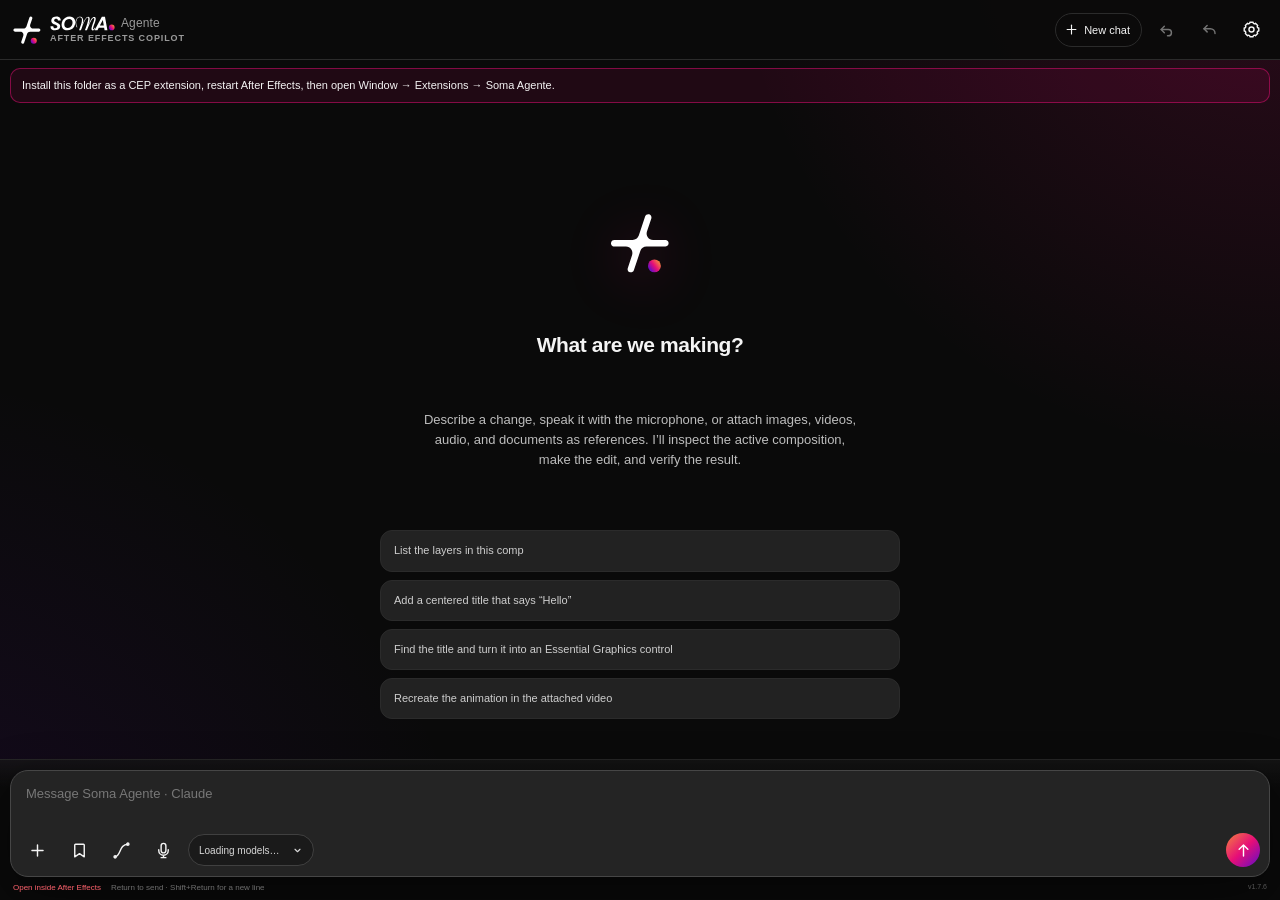
==== adobe/index.html @ 3193a95b "Release v1.7.6" ====
<!doctype html>
<html lang="en">
  <head>
    <meta charset="utf-8" />
    <meta name="viewport" content="width=device-width, initial-scale=1" />
    <title>Soma Agente</title>
    <link rel="stylesheet" href="styles.css" />
  </head>
  <body>
    <main id="appShell" class="app-shell">
      <header class="topbar">
        <div class="brand">
          <img class="brand-mark" src="img/soma-mark.svg" alt="" aria-hidden="true" />
          <div class="brand-copy">
            <h1><img class="brand-wordmark" src="img/soma-wordmark.svg" alt="Soma" /><span class="brand-suffix">Agente</span></h1>
            <div class="eyebrow">After Effects copilot</div>
          </div>
        </div>
        <div class="topbar-actions">
          <button id="newChatButton" class="icon-button new-chat-button" type="button" title="New chat (pinned references are sent again)" aria-label="New chat">
            <svg viewBox="0 0 24 24" aria-hidden="true"><path d="M12 5v14" /><path d="M5 12h14" /></svg><span>New chat</span>
          </button>
          <button id="undoStepButton" class="icon-button" type="button" tabindex="-1" title="Undo Soma's last step (mouse click only)" aria-label="Undo last step" disabled>
            <svg viewBox="0 0 24 24" aria-hidden="true"><path d="M8 8 4 12l4 4" /><path d="M4 12h9a4 4 0 0 1 0 8h-1" /></svg>
          </button>
          <button id="undoButton" class="icon-button" type="button" tabindex="-1" title="Revert the last Soma Agente run (mouse click only)" aria-label="Revert last run" disabled>
            <svg viewBox="0 0 24 24" aria-hidden="true"><path d="M9 7 5 11l4 4" /><path d="M5 11h8a6 6 0 0 1 6 6" /></svg>
          </button>
          <button id="settingsButton" class="icon-button" type="button" title="Settings: connection, instructions, and appearance" aria-label="Settings">
            <svg viewBox="0 0 24 24" aria-hidden="true"><path d="M12 15.2a3.2 3.2 0 1 0 0-6.4 3.2 3.2 0 0 0 0 6.4Z" /><path d="M19.4 15a1.7 1.7 0 0 0 .3 1.9l.1.1-2.8 2.8-.1-.1a1.7 1.7 0 0 0-1.9-.3 1.7 1.7 0 0 0-1 1.6v.2h-4V21a1.7 1.7 0 0 0-1-1.6 1.7 1.7 0 0 0-1.9.3l-.1.1L4.2 17l.1-.1a1.7 1.7 0 0 0 .3-1.9A1.7 1.7 0 0 0 3 14H2.8v-4H3a1.7 1.7 0 0 0 1.6-1 1.7 1.7 0 0 0-.3-1.9L4.2 7 7 4.2l.1.1a1.7 1.7 0 0 0 1.9.3A1.7 1.7 0 0 0 10 3v-.2h4V3a1.7 1.7 0 0 0 1 1.6 1.7 1.7 0 0 0 1.9-.3l.1-.1L19.8 7l-.1.1a1.7 1.7 0 0 0-.3 1.9 1.7 1.7 0 0 0 1.6 1h.2v4H21a1.7 1.7 0 0 0-1.6 1Z" /></svg>
          </button>
        </div>
      </header>

      <section id="systemBanner" class="system-banner" hidden></section>
      <section id="approvalBar" class="approval-bar" hidden aria-live="polite"></section>
      <section id="updateBar" class="approval-bar" hidden aria-live="polite"></section>

      <section id="progressPanel" class="progress-panel" hidden aria-live="polite">
        <div class="progress-copy">
          <strong id="progressTitle">Analyzing the request</strong>
          <span id="progressDetail">Inspecting the active composition before making changes.</span>
        </div>
        <div class="progress-track" aria-hidden="true"><span id="progressBar" class="progress-bar"></span></div>
      </section>

      <div class="workbench">
        <aside class="tool-dock legacy-tools-only" aria-label="Saved tools">
          <button id="createToolButton" class="dock-button dock-add" type="button" title="Create a tool" aria-label="Create a tool">+</button>
          <div id="toolDockList" class="tool-dock-list"></div>
          <span class="dock-caption">TOOLS</span>
        </aside>
        <div class="chat-column">
      <section id="conversation" class="conversation" aria-live="polite">
        <article class="message assistant-message welcome-message">
          <img class="welcome-orb" src="img/soma-mark.svg" alt="" aria-hidden="true" />
          <h2>What are we making?</h2>
          <p>Describe a change, speak it with the microphone, or attach images, videos, audio, and documents as references. I’ll inspect the active composition, make the edit, and verify the result.</p>
          <div class="suggestions">
            <button class="suggestion" type="button">List the layers in this comp</button>
            <button class="suggestion" type="button">Add a centered title that says “Hello”</button>
            <button class="suggestion" type="button">Find the title and turn it into an Essential Graphics control</button>
            <button class="suggestion" type="button">Recreate the animation in the attached video</button>
          </div>
        </article>
      </section>

      <footer class="composer-wrap">
        <div class="chat-mode legacy-tools-only" role="group" aria-label="Chat mode">
          <button id="editModeButton" type="button" aria-pressed="true" title="Ask the agent to edit the active composition">Edit composition</button>
          <button id="toolModeButton" type="button" aria-pressed="false" title="Plan, preview, and build a reusable tool">Create tools</button>
        </div>
        <div id="toolPhaseBar" class="chat-mode tool-phase legacy-tools-only" hidden role="group" aria-label="Tool creation phase">
          <button id="planToolButton" type="button" aria-pressed="true" title="Discuss and preview only. Project changes and saving are blocked.">Plan</button>
          <button id="buildToolButton" type="button" aria-pressed="false" title="Build and save the tool from your plan">Build</button>
          <button id="showDraftButton" type="button" title="View the latest tool layout draft" disabled>Preview</button>
        </div>
        <section id="modelPopover" class="popover model-popover" hidden aria-label="Choose a model">
          <div class="popover-heading">AI</div>
          <div class="provider-switch" role="group" aria-label="Choose the AI">
            <button type="button" data-provider-choice="claude" aria-pressed="true" title="Use Claude (Claude Code on this computer)">Claude</button>
            <button type="button" data-provider-choice="chatgpt" aria-pressed="false" title="Use ChatGPT (Codex on this computer)">ChatGPT</button>
            <button type="button" data-provider-choice="antigravity" aria-pressed="false" title="Use Antigravity (agy CLI on this computer)">Antigravity</button>
          </div>
          <div class="popover-heading">Model</div>
          <div id="modelList" class="model-list"></div>
          <div id="effortSection" class="effort-section" hidden>
            <div class="popover-heading">Reasoning</div>
            <div id="effortList" class="effort-list"></div>
          </div>
        </section>
        <section id="referencesPopover" class="popover references-popover" hidden aria-label="References">
          <div class="references-header">
            <div class="popover-heading">References</div>
            <button id="addReferenceButton" class="settings-link" type="button" title="Save images, videos, audio, or documents as references">+ Add</button>
          </div>
          <p class="references-hint">Click a reference to attach it. Pinned references are sent automatically at the start of every new chat.</p>
          <div id="referenceList" class="reference-list"></div>
          <input id="referenceInput" type="file" accept="image/*,video/*,audio/*,.pdf,.txt,.md,.json,.csv,.srt,.vtt,.xml,.html,.jsx,.js" multiple hidden />
        </section>
        <section id="easePopover" class="popover ease-popover" hidden aria-label="Ease curves">
          <div class="ease-editor">
            <svg id="easeGraph" class="ease-graph" viewBox="-10 -40 120 180" aria-hidden="true"></svg>
            <div class="ease-fields">
              <div class="popover-heading">Ease</div>
              <strong id="easeName" class="ease-name">Easy Ease</strong>
              <label class="ease-input-label">cubic-bezier
                <input id="easeBezier" class="ease-input" spellcheck="false" aria-label="cubic-bezier values" />
              </label>
              <button id="easeApply" type="button" class="tool-primary" title="Apply now to the keyframes selected in the timeline (no AI request; undo with Ctrl+Z in After Effects)">Apply to selected keys</button>
              <button id="easeAsk" type="button" class="tool-secondary" title="Write a request for the agent in the message box">Ask the agent</button>
            </div>
          </div>
          <div id="easePresets" class="ease-presets"></div>
        </section>
        <div id="attachmentTray" class="attachment-tray" hidden></div>
        <div class="composer">
          <textarea id="promptInput" rows="2" placeholder="Message Soma Agente" aria-label="Message"></textarea>
          <div class="composer-actions">
            <div class="left-actions">
              <button id="attachButton" class="icon-button" type="button" title="Attach images, videos, audio, or documents" aria-label="Attach files">
                <svg viewBox="0 0 24 24" aria-hidden="true"><path d="M12 5v14M5 12h14" /></svg>
              </button>
              <input id="imageInput" type="file" accept="image/*,video/*,audio/*,.pdf,.txt,.md,.json,.csv,.srt,.vtt,.xml,.html,.jsx,.js" multiple hidden />
              <button id="referencesButton" class="icon-button" type="button" title="Saved references" aria-label="Saved references" aria-haspopup="true" aria-expanded="false">
                <svg viewBox="0 0 24 24" aria-hidden="true"><path d="M7 4h10a1 1 0 0 1 1 1v15l-6-4-6 4V5a1 1 0 0 1 1-1Z" /></svg>
              </button>
              <button id="easeButton" class="icon-button" type="button" title="Ease curves for keyframes" aria-label="Ease curves" aria-haspopup="true" aria-expanded="false">
                <svg viewBox="0 0 24 24" aria-hidden="true"><path d="M4 20C11 20 9 4 20 4" /><circle cx="4" cy="20" r="1.4" /><circle cx="20" cy="4" r="1.4" /></svg>
              </button>
              <button id="micButton" class="icon-button" type="button" title="Record a voice instruction (transcribed into the message box)" aria-label="Record a voice instruction">
                <svg viewBox="0 0 24 24" aria-hidden="true"><path d="M12 15a3 3 0 0 0 3-3V6a3 3 0 0 0-6 0v6a3 3 0 0 0 3 3Z" /><path d="M18 11v1a6 6 0 0 1-12 0v-1M12 18v3M9 21h6" /></svg>
              </button>
              <span id="recordingTimer" class="recording-timer" hidden>0:00</span>
              <button id="modelButton" class="model-button" type="button" title="Choose the model and reasoning effort" aria-haspopup="true" aria-expanded="false">
                <span id="modelLabel" class="model-label">Loading models…</span>
                <span id="effortLabel" class="effort-label"></span>
                <svg viewBox="0 0 24 24" aria-hidden="true"><path d="m8 10 4 4 4-4" /></svg>
              </button>
            </div>
            <button id="sendButton" class="send-button" type="button" title="Send" aria-label="Send">
              <svg viewBox="0 0 24 24" aria-hidden="true"><path d="M12 19V5M6.5 10.5 12 5l5.5 5.5" /></svg>
            </button>
          </div>
        </div>
        <div class="composer-meta">
          <span id="connectionLabel">Local bridge</span>
          <span>Return to send · Shift+Return for a new line</span>
          <span id="versionLabel" class="version-label">v1.7.6</span>
        </div>
      </footer>
        </div>
      </div>
    </main>

    <section id="toolDrawer" class="tool-drawer legacy-tools-only" hidden role="dialog" aria-modal="true" aria-labelledby="toolDrawerTitle">
      <header class="tool-drawer-header"><h2 id="toolDrawerTitle">Tool settings</h2><button id="closeToolDrawer" type="button" class="icon-button" aria-label="Close tool settings">×</button></header>
      <p id="toolDescription" class="tool-description"></p>
      <form id="toolForm">
        <h3 id="toolOptionsHeading">Default options</h3>
        <div id="toolOptionFields" class="tool-option-fields"></div>
        <button id="runSavedTool" type="submit" class="tool-primary" title="Run locally using the values shown above">Run tool</button>
      </form>
      <p id="toolRunStatus" class="tool-description" role="status"></p>
      <section class="tool-customize">
        <h3>Appearance</h3>
        <label>Name<input id="toolName" maxlength="60" /></label>
        <label>Icon<span id="toolIconGrid" class="icon-choice-grid" role="group" aria-label="Tool icon"></span><select id="toolIcon" hidden aria-label="Selected tool icon"></select></label>
        <label>Color<span class="tool-color-row"><button class="tool-color-swatch" data-tool-color="#10a37f" style="--swatch:#10a37f" type="button" aria-label="Green"></button><button class="tool-color-swatch" data-tool-color="#8c52ff" style="--swatch:#8c52ff" type="button" aria-label="Violet"></button><button class="tool-color-swatch" data-tool-color="#2f8cff" style="--swatch:#2f8cff" type="button" aria-label="Blue"></button><button class="tool-color-swatch" data-tool-color="#f06aa8" style="--swatch:#f06aa8" type="button" aria-label="Pink"></button><button class="tool-color-swatch" data-tool-color="#ef4444" style="--swatch:#ef4444" type="button" aria-label="Red"></button><input id="toolColor" class="color-picker" type="color" value="#2f8cff" title="Choose a custom tool color" aria-label="Choose a custom tool color" /></span></label>
        <button id="saveToolAppearance" type="button" class="tool-secondary">Save appearance &amp; defaults</button>
        <h3>Tool actions</h3>
        <button id="openNativeTool" type="button" class="tool-secondary" title="Open this tool in its own After Effects window">Open in After Effects</button>
        <button id="exportTool" type="button" class="tool-secondary" title="Export a standalone dockable JSX panel and editable JSON definition">Export tool</button>
        <button id="editToolInChat" type="button" class="tool-secondary">Edit this tool in chat</button>
        <button id="removeTool" type="button" class="tool-secondary danger">Remove from dock</button>
      </section>
      <details class="tool-source"><summary>View script</summary><pre id="toolSource"></pre></details>
    </section>

    <section id="settingsPopover" class="popover settings-popover" hidden role="dialog" aria-label="Settings">
      <header class="tool-drawer-header"><h2>Settings</h2><button id="closeSettings" class="icon-button" type="button" aria-label="Close settings" title="Close settings">×</button></header>
      <nav class="settings-tabs" aria-label="Settings sections">
        <button type="button" data-settings-tab="agent" aria-pressed="true" title="Connection and persistent instructions">Agent</button>
        <button type="button" data-settings-tab="media" aria-pressed="false" title="Voice transcription and video analysis">Voice &amp; video</button>
        <button type="button" data-settings-tab="extensions" aria-pressed="false" title="Skills and MCP connectors shared by every Soma program">Skills</button>
        <button class="legacy-tools-only" type="button" data-settings-tab="tools" aria-pressed="false" title="Stored tools, previews, and exports">Tools</button>
        <button type="button" data-settings-tab="appearance" aria-pressed="false" title="Accent color and dock layout">Appearance</button>
      </nav>
      <div data-settings-page="agent">
        <h3>AI</h3><p>Choose which AI runs Soma Agente. All use your own account on this computer: Claude through Claude Code, ChatGPT through Codex, Antigravity through its CLI (agy). Switching keeps the conversation; use New chat to start over.</p>
        <div class="provider-switch large" role="group" aria-label="Choose the AI">
          <button type="button" data-provider-choice="claude" aria-pressed="true">Claude</button>
          <button type="button" data-provider-choice="chatgpt" aria-pressed="false">ChatGPT</button>
          <button type="button" data-provider-choice="antigravity" aria-pressed="false">Antigravity</button>
        </div>
        <div class="provider-grid">
          <article class="provider-card" data-provider="claude">
            <div class="provider-heading"><span id="providerMark" class="provider-mark claude-mark">C</span><span><strong id="providerName">Claude</strong><small id="openaiDiagnosticSummary">Checking…</small></span></div>
            <button id="accountButton" class="account-button" type="button" title="Connect your Claude account or check connection status"><span id="accountDot" class="status-dot"></span><span id="accountLabel">Checking…</span></button>
          </article>
          <article class="provider-card" data-provider="claude-legacy" hidden>
            <div class="provider-heading"><span class="provider-mark claude-mark">C</span><span><strong>Claude</strong><small id="claudeDiagnosticSummary">Checking…</small></span></div>
            <button id="claudeConnectButton" class="account-button" type="button" title="Connect or diagnose Claude"><span id="claudeDot" class="status-dot"></span><span id="claudeConnectLabel">Checking…</span></button>
          </article>
        </div>
        <section class="diagnostic-panel" aria-live="polite">
          <div><strong>Connection diagnosis</strong><span id="diagnosticTimestamp"></span></div>
          <p id="diagnosticMessage">Checking the agents available on this computer…</p>
          <div class="diagnostic-actions"><button id="runDiagnostics" type="button" class="tool-secondary">Check again</button><button id="copyDiagnostics" type="button" class="tool-secondary">Copy report</button></div>
        </section>
        <h3>Updates</h3>
        <p id="updateStatus">Soma Agente checks GitHub for new versions when it opens.</p>
        <div class="diagnostic-actions"><button id="checkUpdates" type="button" class="tool-secondary">Check for updates</button><button id="installUpdate" type="button" class="tool-secondary" hidden>Update now</button></div>
        <h3>Suggestions and bugs</h3>
        <p>Opens a GitHub issue with your Soma version already filled in.</p>
        <div class="diagnostic-actions"><button id="sendFeedback" type="button" class="tool-secondary">Suggest or report a bug</button></div>
        <h3>Persistent instructions</h3><p>Your preferences are included with every request. Planning mode remains read-only.</p>
        <textarea id="persistentInstructions" rows="7" maxlength="12000" placeholder="Naming conventions, preferred frame rate, organization, workflow…" aria-label="Persistent instructions"></textarea>
        <button id="saveInstructions" type="button" class="tool-primary" title="Save instructions for future requests">Save instructions</button>
        <p id="instructionsStatus" role="status"></p>
      </div>
      <div data-settings-page="media" hidden>
        <h3>Voice transcription</h3>
        <p>The microphone button records your voice and writes the transcript into the message box so you can check it before sending. Attached audio files are transcribed the same way.</p>
        <label class="setting-field">Engine
          <select id="sttEngine" title="Where speech is converted to text">
            <option value="local">On this computer: whisper.cpp (free, offline)</option>
            <option value="openai">OpenAI API (your API key)</option>
            <option value="groq">Groq API (your API key)</option>
          </select>
        </label>
        <label class="setting-field">Language
          <select id="sttLanguage" title="Spoken language">
            <option value="auto">Detect automatically</option>
            <option value="pt">Português</option>
            <option value="en">English</option>
            <option value="es">Español</option>
            <option value="fr">Français</option>
            <option value="de">Deutsch</option>
            <option value="it">Italiano</option>
          </select>
        </label>
        <div id="sttLocalSection">
          <label class="setting-field">Model<select id="sttModel" title="Larger models are more accurate but slower"></select></label>
          <div class="media-status-row"><span><strong>whisper.cpp</strong><small id="whisperStatus">Checking…</small></span><button id="installWhisper" type="button" class="tool-secondary">Install</button></div>
          <div class="media-status-row"><span><strong>Model</strong><small id="modelStatus">Checking…</small></span><button id="downloadModel" type="button" class="tool-secondary">Download</button></div>
        </div>
        <div id="sttApiSection" hidden>
          <label class="setting-field">API key<input id="sttApiKey" type="password" autocomplete="off" spellcheck="false" placeholder="Paste the key from your provider account" /></label>
          <p>The key is saved only in this panel on this computer. Recordings are sent to the provider you chose.</p>
        </div>
        <label class="setting-field checkbox-field"><input id="voiceAutoSend" type="checkbox" /> Send automatically after transcribing</label>
        <h3>Video analysis</h3>
        <p>The AI cannot watch video directly, so attached videos are sent as timestamped frames plus a transcript of their audio. This needs FFmpeg.</p>
        <div class="media-status-row"><span><strong>FFmpeg</strong><small id="ffmpegStatus">Checking…</small></span><button id="installFfmpeg" type="button" class="tool-secondary">Install</button></div>
        <label class="setting-field">Frames per video
          <select id="videoFrames" title="More frames show motion in more detail but use more of your AI usage">
            <option value="6">6 (light)</option>
            <option value="12">12 (balanced)</option>
            <option value="20">20 (detailed)</option>
            <option value="32">32 (maximum)</option>
          </select>
        </label>
        <label class="setting-field checkbox-field"><input id="videoTranscribe" type="checkbox" /> Transcribe the audio of attached videos</label>
        <section id="mediaProgress" class="diagnostic-panel" hidden aria-live="polite">
          <div><strong id="mediaProgressLabel">Downloading…</strong><span id="mediaProgressPercent"></span></div>
          <div class="progress-track"><span id="mediaProgressBar" class="progress-bar determinate"></span></div>
        </section>
        <div class="diagnostic-actions"><button id="checkMedia" type="button" class="tool-secondary">Check again</button><button id="openMediaFolder" type="button" class="tool-secondary">Open folder</button></div>
      </div>
      <div data-settings-page="extensions" hidden>
        <h3>Skills</h3>
        <p>Reusable instructions (SKILL.md) the agent follows when a request matches, in every Soma program. Ask the agent to create one, or add your own.</p>
        <div id="skillList" class="ext-list"></div>
        <div class="diagnostic-actions"><button id="importSkill" type="button" class="tool-secondary" title="Pick a SKILL.md file (its folder is copied)">Import SKILL.md…</button></div>
        <input id="skillFile" type="file" accept=".md" hidden />
        <label class="setting-field">Install from a URL (SKILL.md or GitHub folder)<input id="skillUrl" spellcheck="false" placeholder="https://github.com/owner/repo/tree/main/skills/name" /></label>
        <button id="installSkill" type="button" class="tool-secondary">Install skill</button>
        <h3>Connectors (MCP)</h3>
        <p>Other MCP servers the AI can use next to this program: Notion, Google Drive, databases, local tools… A connector runs a program on this computer, so connectors added by the agent wait for your approval.</p>
        <div id="connectorList" class="ext-list"></div>
        <label class="setting-field">Add a connector (JSON)<textarea id="connectorJson" rows="5" spellcheck="false" placeholder="{ &quot;name&quot;: &quot;notion&quot;, &quot;command&quot;: &quot;npx&quot;, &quot;args&quot;: [&quot;-y&quot;, &quot;@notionhq/notion-mcp-server&quot;], &quot;env&quot;: { &quot;NOTION_TOKEN&quot;: &quot;…&quot; } }&#10;or { &quot;name&quot;: &quot;my-api&quot;, &quot;url&quot;: &quot;https://…/mcp&quot;, &quot;headers&quot;: { &quot;Authorization&quot;: &quot;Bearer …&quot; } }"></textarea></label>
        <button id="addConnector" type="button" class="tool-secondary">Add connector</button>
        <p id="extStatus" role="status"></p>
      </div>
      <div class="legacy-tools-only" data-settings-page="tools" hidden>
        <h3>Tool library</h3><p id="toolStoragePath"></p>
        <div class="tool-customize-row"><button id="openToolsFolder" type="button" class="tool-secondary" title="Show the stored tool definitions in Finder">Open folder</button><button id="openExportsFolder" type="button" class="tool-secondary" title="Show exported JSX panels and JSON definitions">Open exports</button></div>
        <p>Exported JSX files work independently of Soma Agente. Install them in After Effects’ Scripts/ScriptUI Panels folder to dock them after restarting AE.</p>
        <div id="settingsToolList"></div>
      </div>
      <div data-settings-page="appearance" hidden>
      <h3>Accent color</h3>
      <div class="color-row">
        <button class="color-swatch" data-color="#e70e77" style="--swatch:#e70e77" type="button" aria-label="Soma pink"></button>
        <button class="color-swatch" data-color="#f4833d" style="--swatch:#f4833d" type="button" aria-label="Soma orange"></button>
        <button class="color-swatch" data-color="#8a2be2" style="--swatch:#8a2be2" type="button" aria-label="Soma purple"></button>
        <button class="color-swatch" data-color="#2f8cff" style="--swatch:#2f8cff" type="button" aria-label="Blue"></button>
        <button class="color-swatch" data-color="#52d98b" style="--swatch:#52d98b" type="button" aria-label="Green"></button>
      </div>
      <label class="setting-field color-picker-field">Choose a custom color<input id="accentInput" class="color-picker" type="color" value="#e70e77" aria-label="Choose a custom accent color" title="Open the color picker" /></label>
      <button id="resetAccentButton" class="settings-link" type="button">Use Soma pink</button>
      <h3>Language</h3>
      <label class="setting-field">Panel language<select id="uiLanguage"><option value="auto">Automatic</option><option value="pt" data-no-translate>Português (Brasil)</option><option value="en" data-no-translate>English</option></select></label>
      <p>Used by every Soma program. The panel reloads to apply it.</p>
      <div class="legacy-tools-only"><h3>Tool dock</h3>
      <label class="setting-field">Dock position<select id="dockPosition" title="Place the dock on the left or right"><option value="left">Left</option><option value="right">Right</option></select></label>
      <label class="setting-field">Icon size<select id="dockSize" title="Choose compact or comfortable dock icons"><option value="compact">Compact</option><option value="comfortable">Comfortable</option></select></label>
      <label class="setting-field checkbox-field"><input id="dockLabels" type="checkbox" /> Show tool names</label>
      <p>Drag icons to reorder. Right-click an icon to open its full-screen customization view. Alt + arrow keys also changes its order.</p></div>
      </div>
    </section>

    <script src="js/i18n.js"></script>
    <script src="js/platform.js"></script>
    <script src="js/media.js"></script>
    <script src="js/references.js"></script>
    <script src="js/eases.js"></script>
    <script src="js/extensions.js"></script>
    <script src="js/hosts.js"></script>
    <script src="js/hosts/aftereffects.js"></script>
    <script src="js/hosts/photoshop.js"></script>
    <script src="js/hosts/illustrator.js"></script>
    <script src="js/hosts/premierepro.js"></script>
    <script src="js/app.js"></script>
  </body>
</html>
---- adobe/styles.css ----
:root {
  color-scheme: dark;
  --bg: #0a0a0a;
  --panel: #151515;
  --panel-2: #1c1c1c;
  --panel-hover: #262626;
  --line: #2b2b2b;
  --text: #f4f4f4;
  --muted: #9a9a9a;
  --accent: #e70e77;
  --accent-strong: #c70c66;
  --accent-rgb: 231, 14, 119;
  --soma-orange: #f4833d;
  --soma-pink: #e70e77;
  --soma-purple: #6c0dc1;
  --soma-gradient: linear-gradient(135deg, #f4833d 0%, #e70e77 50%, #6c0dc1 95%);
  --green: #52d98b;
  --red: #ff626d;
  --shadow: 0 18px 52px rgba(0, 0, 0, 0.46);
  font-family: Inter, ui-sans-serif, -apple-system, BlinkMacSystemFont, "Segoe UI", sans-serif;
}

* { box-sizing: border-box; }

html,
body {
  position: fixed;
  inset: 0;
  width: 100%;
  height: 100%;
  margin: 0;
  overflow: hidden;
  background: var(--bg);
  color: var(--text);
}

button,
textarea,
input { font: inherit; }

button { color: inherit; }

[hidden] { display: none !important; }
.legacy-tools-only { display: none !important; }

.app-shell {
  position: absolute;
  inset: 0;
  display: flex;
  min-width: 0;
  min-height: 0;
  flex-direction: column;
  overflow: hidden;
  background:
    radial-gradient(circle at 90% -15%, rgba(var(--accent-rgb), 0.11), transparent 29%),
    var(--bg);
}

.workbench { display: flex; flex: 1 1 auto; min-height: 0; min-width: 0; }
.chat-column { display: flex; flex-direction: column; flex: 1 1 auto; min-height: 0; min-width: 0; }
.tool-dock { width: 48px; flex: 0 0 48px; display: flex; flex-direction: column; align-items: center; gap: 10px; padding: 12px 5px; border-right: 1px solid var(--line); background: #1b1b1b; }
.tool-dock-list { display: flex; flex-direction: column; gap: 9px; overflow-y: auto; min-height: 0; width: 100%; align-items: center; }
.dock-button { --tool-color: var(--accent); width: 34px; min-height: 34px; flex: 0 0 34px; border: 1px solid var(--tool-color); border-radius: 10px; background: #242424; color: var(--tool-color); font-size: 17px; cursor: pointer; }
.dock-button:hover { background: #383838; transform: translateY(-1px); }
.dock-button.dragging { opacity: .3; }
.dock-button.drop-target { box-shadow: 0 -3px 0 var(--accent); }
.dock-tool-name { display: none; overflow: hidden; color: #ddd; font-size: 8px; line-height: 1.15; text-overflow: ellipsis; white-space: nowrap; }
.dock-add { border-style: dashed; color: var(--muted); border-color: #555; }
.dock-caption { color: #777; font-size: 7px; letter-spacing: .1em; margin-top: auto; }
.dock-right .tool-dock { order: 2; border-right: 0; border-left: 1px solid var(--line); }
.dock-comfortable .tool-dock { width: 58px; flex-basis: 58px; }
.dock-comfortable .dock-button { width: 42px; min-height: 42px; flex-basis: 42px; }
.dock-with-labels .tool-dock { width: 84px; flex-basis: 84px; }
.dock-with-labels .dock-button { display: grid; width: 72px; min-height: 50px; padding: 4px; place-items: center; }
.dock-with-labels .dock-tool-name { display: block; max-width: 62px; }
.chat-mode { display: flex; gap: 4px; margin: 0 0 7px; }
.chat-mode button { border: 1px solid transparent; padding: 5px 8px; border-radius: 8px; background: transparent; color: var(--muted); font-size: 10px; cursor: pointer; }
.chat-mode button[aria-pressed="true"] { background: rgba(var(--accent-rgb), .12); color: var(--text); border-color: rgba(var(--accent-rgb), .35); }
.chat-mode button:disabled, .dock-button:disabled { opacity: .5; cursor: default; }
.tool-phase { margin-top: -3px; }
.tool-phase button:last-child { margin-left: auto; }
.tool-drawer { position: fixed; z-index: 20; inset: 0; width: auto; padding: 16px; overflow-y: auto; border: 0; border-radius: 0; background: #202020; box-shadow: none; }
.tool-drawer-header { display: flex; align-items: center; justify-content: space-between; gap: 8px; }
.tool-drawer h2 { font-size: 17px; margin: 0; overflow-wrap: anywhere; }
.tool-description { color: #bbb; font-size: 12px; line-height: 1.5; }
.tool-option-fields, .tool-customize { display: grid; gap: 12px; }
.tool-option-fields h3 { margin: 7px 0 -5px; padding-bottom: 5px; border-bottom: 1px solid #444; color: #aaa; font-size: 11px; }
.tool-drawer label { display: flex; flex-direction: column; gap: 6px; font-size: 12px; color: #ccc; margin: 10px 0; }
.tool-drawer input, .tool-drawer select { min-width: 0; width: 100%; border: 1px solid #555; border-radius: 7px; background: #171717; color: var(--text); padding: 8px; font: inherit; }
.tool-drawer input[type="checkbox"] { align-self: start; width: 20px; height: 20px; accent-color: var(--accent); }
.tool-drawer input[type="color"] { height: 35px; padding: 3px; }
.tool-drawer > form, .tool-drawer > section, .tool-drawer > details, .tool-drawer > button, .tool-drawer > p { max-width: 620px; margin-left: auto; margin-right: auto; }
.tool-drawer > .tool-drawer-header { max-width: 620px; margin: 0 auto 12px; }
.tool-drawer h3 { margin: 20px 0 8px; color: #ddd; font-size: 12px; }
.tool-color-row, .icon-choice-grid { display: flex; flex-wrap: wrap; gap: 8px; }
.tool-color-swatch, .color-picker { width: 34px; height: 34px; padding: 3px; border: 1px solid #666; border-radius: 9px; background: var(--swatch, #333); cursor: pointer; }
.tool-color-swatch.selected { box-shadow: 0 0 0 2px #fff inset, 0 0 0 2px var(--swatch); }
.icon-choice { min-width: 36px; height: 36px; border: 1px solid #555; border-radius: 8px; background: #292929; color: #ddd; cursor: pointer; }
.icon-choice.selected { border-color: var(--accent); color: var(--accent); background: rgba(var(--accent-rgb), .12); }
.color-picker-field { flex-direction: row !important; align-items: center; justify-content: space-between; }
.tool-customize-row { display: flex; gap: 8px; }
.tool-customize-row > * { flex: 1; min-width: 0; }
.tool-primary, .tool-secondary { width: 100%; border: 1px solid #555; border-radius: 8px; padding: 9px; font-size: 11px; cursor: pointer; margin: 5px 0; }
.tool-primary { background: var(--accent-strong); border-color: var(--accent); color: white; }
.tool-secondary { background: #303030; }
.tool-secondary.danger { color: #ff9aa1; }
.tool-drawer button:disabled { opacity: .45; cursor: default; }
.tool-drawer details { margin-top: 18px; }
.tool-drawer summary { font-size: 12px; color: #bbb; cursor: pointer; }
.tool-source pre { white-space: pre-wrap; overflow-wrap: anywhere; font-size: 10px; color: #bbb; }
.send-button.stopping { color: var(--muted); }
button:focus-visible, summary:focus-visible, input:focus-visible, select:focus-visible { outline: 2px solid var(--accent); outline-offset: 2px; }
@media (prefers-reduced-motion: reduce) { .progress-bar.running, .send-button.busy { animation: none; } }

.topbar {
  z-index: 3;
  display: flex;
  min-height: 60px;
  flex: 0 0 auto;
  align-items: center;
  justify-content: space-between;
  gap: 10px;
  padding: 10px 12px;
  border-bottom: 1px solid var(--line);
  background: rgba(31, 31, 31, 0.96);
}

.brand,
.topbar-actions,
.composer-actions,
.left-actions,
.color-row {
  display: flex;
  min-width: 0;
  align-items: center;
  gap: 8px;
}

.brand-mark,
.welcome-orb {
  display: grid;
  flex: 0 0 auto;
  place-items: center;
  background: linear-gradient(145deg, var(--accent), var(--accent-strong));
  color: white;
  font-weight: 750;
  letter-spacing: -0.04em;
}

.brand-mark {
  width: 34px;
  height: 34px;
  border-radius: 10px;
  font-size: 13px;
  box-shadow: 0 0 0 1px rgba(255,255,255,.1) inset;
}

.brand-copy { min-width: 0; }

h1 {
  margin: 0;
  font-size: 14px;
  font-weight: 650;
  line-height: 1.2;
}

.eyebrow,
.message-label,
.popover-heading {
  color: var(--muted);
  font-size: 9px;
  font-weight: 700;
  letter-spacing: 0.1em;
  text-transform: uppercase;
}

.brand .eyebrow {
  margin-top: 2px;
  overflow: hidden;
  text-overflow: ellipsis;
  white-space: nowrap;
}

.icon-button,
.send-button,
.account-button,
.model-button,
.model-option,
.effort-option,
.suggestion,
.attachment-remove,
.primary-button,
.secondary-button,
.color-swatch,
.settings-link {
  border: 0;
  cursor: pointer;
}

.icon-button,
.send-button {
  display: inline-grid;
  width: 34px;
  height: 34px;
  flex: 0 0 auto;
  place-items: center;
  border-radius: 999px;
  background: transparent;
}

.icon-button:hover { background: var(--panel-hover); }

/* "New chat" carries its label so it is easy to find. */
.icon-button.new-chat-button { display: inline-flex; width: auto; gap: 5px; padding: 0 11px 0 8px; border: 1px solid var(--line); font-size: 11px; color: var(--text); white-space: nowrap; }
.icon-button.new-chat-button svg { width: 15px; height: 15px; }

.icon-button svg,
.send-button svg,
.model-button svg {
  width: 19px;
  height: 19px;
  fill: none;
  stroke: currentColor;
  stroke-width: 1.8;
  stroke-linecap: round;
  stroke-linejoin: round;
}

.account-button {
  display: flex;
  min-width: 0;
  max-width: 150px;
  align-items: center;
  gap: 7px;
  padding: 8px 10px;
  overflow: hidden;
  border: 1px solid var(--line);
  border-radius: 999px;
  background: #272727;
  color: #d6d6d6;
  font-size: 10px;
  white-space: nowrap;
}

#accountLabel {
  overflow: hidden;
  text-overflow: ellipsis;
}

.status-dot {
  width: 7px;
  height: 7px;
  flex: 0 0 auto;
  border-radius: 50%;
  background: var(--muted);
}

.account-button.connected .status-dot {
  background: var(--green);
  box-shadow: 0 0 8px rgba(82, 217, 139, 0.55);
}

.provider-grid { display: grid; gap: 8px; margin: 10px 0; }
.provider-card { display: grid; grid-template-columns: minmax(0, 1fr) auto; gap: 10px; align-items: center; padding: 10px; border: 1px solid var(--line); border-radius: 12px; background: rgba(255,255,255,.025); }
.provider-heading { display: flex; min-width: 0; gap: 9px; align-items: center; }
.provider-heading > span:last-child { display: grid; min-width: 0; gap: 2px; }
.provider-heading strong { font-size: 11px; }
.provider-heading small { overflow: hidden; color: var(--muted); font-size: 9px; text-overflow: ellipsis; white-space: nowrap; }
.provider-mark { display: grid; width: 28px; height: 28px; flex: 0 0 auto; place-items: center; border-radius: 9px; background: #166b58; color: white; font-size: 9px; font-weight: 700; }
.provider-mark.claude-mark { background: #9b5f3f; }
.provider-card .account-button { max-width: 138px; }
.diagnostic-panel { display: grid; gap: 8px; margin: 10px 0 18px; padding: 10px; border: 1px solid var(--line); border-radius: 12px; background: #202020; }
.diagnostic-panel > div:first-child { display: flex; justify-content: space-between; gap: 8px; }
.diagnostic-panel strong { font-size: 10px; }
.diagnostic-panel span { color: var(--muted); font-size: 8px; }
.diagnostic-panel p { margin: 0; color: #c9c9c9; font-size: 10px; line-height: 1.45; white-space: pre-line; }
.diagnostic-actions { display: flex; gap: 7px; }
.diagnostic-actions button { flex: 1; }

.system-banner {
  z-index: 2;
  flex: 0 0 auto;
  margin: 8px 10px 0;
  padding: 9px 11px;
  border: 1px solid rgba(255, 98, 109, 0.45);
  border-radius: 10px;
  background: rgba(255, 98, 109, 0.09);
  color: #ffd3d6;
  font-size: 11px;
  line-height: 1.4;
}

.system-banner.info {
  border-color: rgba(var(--accent-rgb), 0.5);
  background: rgba(var(--accent-rgb), 0.1);
  color: var(--text);
}

.progress-panel {
  z-index: 2;
  display: grid;
  flex: 0 0 auto;
  gap: 7px;
  margin: 8px 10px 0;
  padding: 9px 11px 8px;
  border: 1px solid rgba(var(--accent-rgb), .38);
  border-radius: 11px;
  background: rgba(var(--accent-rgb), .08);
}

.progress-copy {
  display: grid;
  gap: 2px;
  min-width: 0;
}

.progress-copy strong {
  overflow: hidden;
  color: var(--text);
  font-size: 10px;
  font-weight: 650;
  text-overflow: ellipsis;
  white-space: nowrap;
}

.progress-copy span {
  overflow: hidden;
  color: #a7a7a7;
  font-size: 8px;
  line-height: 1.35;
  text-overflow: ellipsis;
  white-space: nowrap;
}

.progress-track {
  height: 3px;
  overflow: hidden;
  border-radius: 999px;
  background: rgba(255, 255, 255, .08);
}

.progress-bar {
  display: block;
  width: 38%;
  height: 100%;
  border-radius: inherit;
  background: var(--accent);
}

.progress-bar.running { animation: progress-scan 1.25s ease-in-out infinite; }
.progress-bar.complete { width: 100%; background: var(--green); }
.progress-bar.failed { width: 100%; background: var(--red); }

@keyframes progress-scan {
  0% { transform: translateX(-110%); }
  55% { width: 55%; }
  100% { transform: translateX(270%); }
}

.conversation {
  min-width: 0;
  min-height: 0;
  flex: 1 1 auto;
  padding: 22px 14px 30px;
  overflow-y: auto;
  overscroll-behavior: contain;
}

.message {
  max-width: min(94%, 720px);
  margin: 0 0 18px;
  font-size: 13px;
  line-height: 1.55;
  white-space: pre-wrap;
}

.message p { margin: 6px 0 0; }

.user-message {
  width: fit-content;
  margin-left: auto;
  padding: 10px 13px;
  border: 1px solid #454545;
  border-radius: 16px 16px 4px 16px;
  background: #303030;
}

.assistant-message { margin-right: auto; }

.welcome-message {
  width: min(100%, 520px);
  max-width: 100%;
  margin: max(6px, 5vh) auto 0;
  text-align: center;
}

.welcome-orb {
  width: 46px;
  height: 46px;
  margin: 0 auto 14px;
  border-radius: 15px;
  font-size: 15px;
  box-shadow: 0 12px 30px rgba(var(--accent-rgb), .22);
}

.welcome-message h2 {
  margin: 0;
  font-size: 21px;
  letter-spacing: -.02em;
}

.welcome-message > p {
  max-width: 440px;
  margin: 8px auto 0;
  color: #bdbdbd;
}

.assistant-message.streaming::after {
  display: inline-block;
  width: 6px;
  height: 14px;
  margin-left: 4px;
  vertical-align: -2px;
  background: var(--accent);
  content: "";
  animation: blink .9s steps(2, jump-none) infinite;
}

@keyframes blink { 50% { opacity: 0; } }

.suggestions {
  display: grid;
  gap: 8px;
  margin-top: 20px;
  text-align: left;
}

.suggestion {
  padding: 11px 13px;
  border: 1px solid var(--line);
  border-radius: 12px;
  background: #222;
  color: #cecece;
  font-size: 11px;
  text-align: left;
}

.suggestion:hover {
  border-color: rgba(var(--accent-rgb), .68);
  background: #262626;
  color: white;
}

.tool-event {
  display: grid;
  grid-template-columns: auto minmax(0, 1fr) auto;
  align-items: start;
  gap: 8px 9px;
  margin: 9px 0;
  padding: 9px 10px;
  border: 1px solid var(--line);
  border-radius: 9px;
  background: #212121;
  color: #b7b7b7;
  font-size: 10px;
}

.tool-indicator {
  width: 7px;
  height: 7px;
  margin-top: 3px;
  border: 2px solid #777;
  border-top-color: var(--accent);
  border-radius: 50%;
  animation: spin .8s linear infinite;
}

.tool-event.done .tool-indicator { border: 0; background: var(--green); animation: none; }
.tool-event.failed .tool-indicator { border: 0; background: var(--red); animation: none; }
.tool-copy { display: grid; min-width: 0; gap: 2px; }
.tool-title { color: #d7d7d7; font-size: 10px; font-weight: 650; }
.tool-detail { color: #858585; font-size: 8px; line-height: 1.35; }
.tool-status { color: #777; font-size: 8px; text-transform: uppercase; }
.tool-event.done .tool-status { color: var(--green); }
.tool-event.failed .tool-status { color: var(--red); }

.tool-preview-grid {
  display: grid;
  grid-column: 1 / -1;
  grid-template-columns: repeat(auto-fit, minmax(92px, 1fr));
  gap: 7px;
  margin-top: 3px;
}

.tool-preview-grid figure {
  min-width: 0;
  margin: 0;
  overflow: hidden;
  border: 1px solid #3b3b3b;
  border-radius: 7px;
  background: #151515;
}

.tool-preview-grid img {
  display: block;
  width: 100%;
  aspect-ratio: 16 / 9;
  object-fit: contain;
  background: #0d0d0d;
}

.tool-preview-grid figcaption {
  padding: 4px 6px;
  color: #8b8b8b;
  font-size: 7px;
  font-variant-numeric: tabular-nums;
}
@keyframes spin { to { transform: rotate(360deg); } }

.composer-wrap {
  position: relative;
  z-index: 4;
  flex: 0 0 auto;
  padding: 0 10px 8px;
  border-top: 1px solid rgba(56, 56, 56, 0.62);
  background: linear-gradient(180deg, rgba(23, 23, 23, .72), var(--bg) 20%);
}

.composer {
  margin-top: 10px;
  padding: 9px;
  border: 1px solid #464646;
  border-radius: 18px;
  background: #242424;
  box-shadow: var(--shadow);
}

.composer:focus-within {
  border-color: var(--accent);
  box-shadow: 0 0 0 2px rgba(var(--accent-rgb), .13), var(--shadow);
}

textarea {
  display: block;
  width: 100%;
  min-height: 44px;
  max-height: 138px;
  padding: 5px 6px 10px;
  resize: none;
  overflow-y: auto;
  border: 0;
  outline: none;
  background: transparent;
  color: var(--text);
  font-size: 13px;
  line-height: 1.45;
}

textarea::placeholder { color: #777; }

.composer-actions { justify-content: space-between; }
.left-actions { flex: 1 1 auto; overflow: hidden; }

.model-button {
  display: flex;
  min-width: 0;
  max-width: 210px;
  height: 32px;
  align-items: center;
  gap: 5px;
  padding: 0 8px 0 10px;
  overflow: hidden;
  border: 1px solid #404040;
  border-radius: 999px;
  background: #202020;
  color: #d7d7d7;
  font-size: 10px;
}

.model-button:hover,
.model-button[aria-expanded="true"] { background: #303030; }
.model-label { overflow: hidden; text-overflow: ellipsis; white-space: nowrap; }
.effort-label { flex: 0 0 auto; color: var(--accent); }
.model-button svg { width: 15px; height: 15px; flex: 0 0 auto; }

.send-button {
  background: var(--accent);
  color: white;
}

.send-button:hover { background: var(--accent-strong); }

.send-button:disabled,
.icon-button:disabled,
.account-button:disabled,
.model-button:disabled {
  cursor: default;
  opacity: .45;
}

.send-button.busy { opacity: .8; animation: send-busy 1s ease-in-out infinite; }
@keyframes send-busy { 50% { box-shadow: 0 0 0 5px rgba(var(--accent-rgb), .14); } }

.mic-recording {
  background: rgba(255, 98, 109, .16);
  color: var(--red);
  animation: pulse 1.1s ease-in-out infinite;
}

@keyframes pulse { 50% { box-shadow: 0 0 0 5px rgba(255, 98, 109, .08); } }

.recording-timer {
  color: #ff9aa1;
  font-size: 10px;
  font-variant-numeric: tabular-nums;
}

.composer-meta {
  display: flex;
  justify-content: space-between;
  gap: 10px;
  padding: 6px 3px 0;
  color: #6e6e6e;
  font-size: 8px;
}

.version-label {
  flex: 0 0 auto;
  margin-left: auto;
  color: #555;
  font-size: 7px;
  font-variant-numeric: tabular-nums;
}

.attachment-tray {
  display: flex;
  gap: 8px;
  padding-top: 9px;
  overflow-x: auto;
}

.attachment {
  position: relative;
  width: 58px;
  height: 58px;
  flex: 0 0 auto;
  overflow: hidden;
  border: 1px solid var(--line);
  border-radius: 10px;
  background: var(--panel-2);
}

.attachment img { width: 100%; height: 100%; object-fit: cover; }

.audio-attachment {
  display: grid;
  width: 116px;
  place-items: center;
  color: #dedede;
  font-size: 9px;
  text-align: center;
}

.audio-attachment svg { width: 22px; fill: none; stroke: var(--accent); stroke-width: 1.8; }

.attachment-remove {
  position: absolute;
  top: 3px;
  right: 3px;
  display: grid;
  width: 18px;
  height: 18px;
  place-items: center;
  border-radius: 50%;
  background: rgba(0,0,0,.76);
  color: white;
  font-size: 12px;
}

.attachment-save {
  position: absolute;
  top: 3px;
  left: 3px;
  display: grid;
  width: 18px;
  height: 18px;
  place-items: center;
  border-radius: 50%;
  background: rgba(0,0,0,.76);
  color: white;
}

.attachment-save svg { width: 11px; height: 11px; fill: none; stroke: currentColor; stroke-width: 2; }
.attachment-save.saved { color: var(--accent); }
.attachment-save.saved svg { fill: currentColor; }

.media-attachment, .file-attachment { width: 96px; }

.file-attachment {
  display: grid;
  place-items: center;
  align-content: center;
  gap: 3px;
  padding: 6px;
  color: #dedede;
  font-size: 8px;
  text-align: center;
}

.file-attachment svg { width: 20px; height: 20px; fill: none; stroke: var(--accent); stroke-width: 1.8; }
.file-attachment span { max-width: 100%; overflow: hidden; text-overflow: ellipsis; white-space: nowrap; }

.attachment-badge {
  position: absolute;
  left: 4px;
  bottom: 4px;
  padding: 1px 5px;
  border-radius: 999px;
  background: rgba(0,0,0,.76);
  color: #eee;
  font-size: 7px;
  font-variant-numeric: tabular-nums;
}

.attachment.preparing::after {
  content: "";
  position: absolute;
  inset: 0;
  background: rgba(0,0,0,.45);
}

.attachment.preparing .attachment-badge { z-index: 1; color: var(--accent); }
.attachment.failed { border-color: var(--red); }
.attachment.failed .attachment-badge { color: #ff9aa1; }

.message-attachments {
  display: flex;
  flex-wrap: wrap;
  justify-content: flex-end;
  gap: 5px;
  margin-top: 7px;
}

.message-attachments img {
  width: 54px;
  height: 54px;
  border: 1px solid #4a4a4a;
  border-radius: 7px;
  object-fit: cover;
  background: #151515;
}

.recording-timer.transcribing { color: var(--accent); }

.references-popover {
  position: absolute;
  z-index: 12;
  bottom: calc(100% - 2px);
  left: 10px;
  width: min(380px, calc(100% - 20px));
  max-height: min(480px, 65vh);
  padding: 9px;
  overflow-y: auto;
}

.ease-popover {
  position: absolute;
  z-index: 12;
  bottom: calc(100% - 2px);
  left: 10px;
  width: min(400px, calc(100% - 20px));
  max-height: min(520px, 70vh);
  padding: 10px;
  overflow-y: auto;
}

.ease-editor { display: grid; grid-template-columns: 112px minmax(0, 1fr); gap: 12px; align-items: start; }
.ease-graph { width: 112px; height: 168px; border: 1px solid var(--line); border-radius: 10px; background: #171717; }
.ease-graph .grid { fill: none; stroke: #333; stroke-width: 0.8; }
.ease-graph .handle { stroke: #777; stroke-width: 1; }
.ease-graph .dot { fill: #ddd; }
.ease-graph .curve { fill: none; stroke: var(--accent); stroke-width: 2.4; stroke-linecap: round; }
.ease-fields { display: grid; gap: 6px; min-width: 0; }
.ease-fields .popover-heading { padding: 0; color: #8f8f8f; font-size: 9px; text-transform: uppercase; letter-spacing: .08em; }
.ease-name { font-size: 13px; }
.ease-input-label { display: grid; gap: 4px; color: #8f8f8f; font-size: 9px; }
.ease-input { width: 100%; padding: 7px 8px; border: 1px solid #555; border-radius: 7px; background: #171717; color: var(--text); font: 11px ui-monospace, Consolas, monospace; }
.ease-input.invalid { border-color: var(--red); }
.ease-fields .tool-primary, .ease-fields .tool-secondary { margin: 0; }
.ease-presets { display: grid; gap: 7px; margin-top: 10px; }
.ease-group { display: grid; grid-template-columns: 70px minmax(0, 1fr); gap: 6px; align-items: center; }
.ease-group > span { color: #8f8f8f; font-size: 9px; }
.ease-group > div { display: flex; flex-wrap: wrap; gap: 4px; }

.ease-chip {
  display: inline-flex;
  align-items: center;
  gap: 4px;
  padding: 4px 7px;
  border: 1px solid #424242;
  border-radius: 999px;
  background: transparent;
  color: #c4c4c4;
  font-size: 9px;
  cursor: pointer;
}

.ease-chip svg { width: 14px; height: 14px; fill: none; stroke: currentColor; stroke-width: 9; }
.ease-chip:hover { background: #303030; }
.ease-chip[aria-pressed="true"] { border-color: var(--accent); background: rgba(var(--accent-rgb), .13); color: white; }

.references-header { display: flex; align-items: center; justify-content: space-between; }
.references-hint { margin: 0 7px 8px; color: #8f8f8f; font-size: 9px; line-height: 1.4; }
.reference-list { display: grid; gap: 6px; }
.reference-empty { padding: 14px 7px; color: #8f8f8f; font-size: 10px; text-align: center; }

.reference-row {
  display: grid;
  grid-template-columns: 46px minmax(0, 1fr) auto;
  gap: 8px;
  align-items: start;
  padding: 6px;
  border: 1px solid var(--line);
  border-radius: 10px;
  background: rgba(255,255,255,.02);
}

.reference-row.pinned { border-color: rgba(var(--accent-rgb), .45); }

.reference-thumb {
  display: grid;
  width: 46px;
  height: 46px;
  overflow: hidden;
  place-items: center;
  padding: 0;
  border: 1px solid #444;
  border-radius: 8px;
  background: #151515;
  color: var(--accent);
  font-size: 8px;
  cursor: pointer;
}

.reference-thumb img { width: 100%; height: 100%; object-fit: cover; }
.reference-thumb svg { width: 20px; height: 20px; fill: none; stroke: currentColor; stroke-width: 1.8; }
.reference-fields { display: grid; gap: 4px; min-width: 0; }

.reference-fields input {
  width: 100%;
  min-width: 0;
  padding: 4px 6px;
  border: 1px solid transparent;
  border-radius: 6px;
  background: transparent;
  color: var(--text);
  font-size: 10px;
}

.reference-fields input:hover, .reference-fields input:focus { border-color: #555; background: #171717; }
.reference-fields .reference-name { font-weight: 650; }
.reference-fields .reference-note { color: #aaa; font-size: 9px; }
.reference-actions { display: flex; flex-direction: column; gap: 3px; }

.reference-actions button {
  min-width: 46px;
  padding: 4px 6px;
  border: 1px solid #444;
  border-radius: 6px;
  background: #2c2c2c;
  color: #ccc;
  font-size: 8px;
  cursor: pointer;
}

.reference-actions button[aria-pressed="true"] { border-color: var(--accent); color: var(--accent); }
.reference-actions button.danger { color: #ff9aa1; }

.media-status-row {
  display: grid;
  grid-template-columns: minmax(0, 1fr) 110px;
  gap: 10px;
  align-items: center;
  margin: 8px 0;
  padding: 9px 10px;
  border: 1px solid var(--line);
  border-radius: 12px;
  background: rgba(255,255,255,.025);
}

.media-status-row > span { display: grid; gap: 2px; min-width: 0; }
.media-status-row strong { font-size: 11px; }
.media-status-row small { color: var(--muted); font-size: 9px; line-height: 1.35; overflow-wrap: anywhere; }
.media-status-row small.ok { color: var(--green); }
.media-status-row button { margin: 0; }
.media-status-row button:disabled { opacity: .45; cursor: default; }
.progress-bar.determinate { width: 0; transition: width .2s ease; }

.popover {
  border: 1px solid #444;
  border-radius: 14px;
  background: #252525;
  box-shadow: var(--shadow);
}

.model-popover {
  position: absolute;
  z-index: 12;
  bottom: calc(100% - 2px);
  left: 10px;
  width: min(360px, calc(100% - 20px));
  max-height: min(470px, 65vh);
  padding: 9px;
  overflow-y: auto;
}

.popover-heading { padding: 5px 7px 7px; }
.model-list { display: grid; gap: 3px; }

.model-option {
  display: grid;
  width: 100%;
  grid-template-columns: 1fr auto;
  gap: 3px 9px;
  padding: 9px 10px;
  border-radius: 9px;
  background: transparent;
  text-align: left;
}

.model-option:hover { background: #303030; }
.model-option.selected { background: rgba(var(--accent-rgb), .13); }
.model-option-name { font-size: 11px; font-weight: 650; }
.model-option-check { color: var(--accent); font-size: 13px; }
.model-option-description { grid-column: 1 / -1; color: #8f8f8f; font-size: 9px; line-height: 1.35; }

.effort-section {
  margin-top: 8px;
  padding-top: 7px;
  border-top: 1px solid var(--line);
}

.effort-list { display: flex; flex-wrap: wrap; gap: 5px; padding: 0 7px 5px; }

.effort-option {
  padding: 6px 9px;
  border: 1px solid #424242;
  border-radius: 999px;
  background: transparent;
  color: #bcbcbc;
  font-size: 9px;
  text-transform: capitalize;
}

.effort-option:hover { background: #303030; }
.effort-option.selected { border-color: var(--accent); background: rgba(var(--accent-rgb), .13); color: white; }

.settings-popover {
  position: fixed;
  z-index: 14;
  top: 8px;
  right: 8px;
  bottom: 8px;
  width: min(520px, calc(100% - 16px));
  padding: 16px;
  overflow-y: auto;
}

.settings-popover h2 { margin: 0; font-size: 18px; }
.settings-popover h3 { margin: 20px 0 5px; font-size: 13px; }
.settings-popover p { color: #aaa; font-size: 10px; line-height: 1.5; overflow-wrap: anywhere; }
.settings-tabs { display: flex; gap: 5px; margin: 15px 0; border-bottom: 1px solid var(--line); padding-bottom: 8px; }
.settings-tabs button { flex: 1; border: 1px solid transparent; border-radius: 8px; padding: 8px; background: transparent; color: #999; cursor: pointer; font-size: 10px; }
.settings-tabs button[aria-pressed="true"] { border-color: rgba(var(--accent-rgb), .4); background: rgba(var(--accent-rgb), .12); color: white; }
.settings-popover textarea, .setting-field input, .setting-field select { width: 100%; border: 1px solid #555; border-radius: 8px; background: #171717; color: var(--text); padding: 9px; font: inherit; }
.setting-field { display: grid; gap: 6px; margin: 10px 0; color: #bbb; font-size: 10px; }
.checkbox-field { display: flex; grid-template-columns: auto 1fr; align-items: center; }
.checkbox-field input { width: auto; accent-color: var(--accent); }
.settings-tool-row { display: grid; grid-template-columns: 1fr auto auto; gap: 5px; margin: 6px 0; }
.settings-tool-row button { border: 1px solid #444; border-radius: 7px; background: #2c2c2c; color: #ccc; padding: 7px; cursor: pointer; font-size: 9px; }
.settings-tool-name { overflow: hidden; text-align: left; text-overflow: ellipsis; white-space: nowrap; }

.color-row { flex-wrap: wrap; padding: 3px 6px 10px; }

.color-swatch {
  width: 28px;
  height: 28px;
  border: 2px solid #252525;
  border-radius: 50%;
  background: var(--swatch);
  box-shadow: 0 0 0 1px #555;
}

.color-swatch.selected { box-shadow: 0 0 0 2px var(--text); }

.custom-color {
  display: flex;
  align-items: center;
  gap: 6px;
  color: #bdbdbd;
  cursor: pointer;
  font-size: 9px;
}

.custom-color input { width: 28px; height: 28px; padding: 0; border: 0; background: transparent; }

.settings-link {
  padding: 4px 7px;
  background: transparent;
  color: var(--accent);
  font-size: 9px;
}

.primary-button,
.secondary-button { padding: 9px 12px; border-radius: 9px; font-size: 11px; }
.primary-button { background: var(--accent); color: white; }
.secondary-button { background: #353535; }

@media (max-width: 410px) {
  .brand .eyebrow { display: none; }
  .account-button { width: 34px; padding: 0; justify-content: center; border: 0; background: transparent; }
  #accountLabel { display: none; }
  .model-button { max-width: 142px; }
  .composer-meta span:last-child { display: none; }
}

@media (max-height: 560px) {
  .topbar { min-height: 48px; padding-block: 7px; }
  .brand-mark { width: 30px; height: 30px; }
  .welcome-message { margin-top: 0; }
  .welcome-orb { display: none; }
  .suggestions { margin-top: 12px; }
  .conversation { padding-top: 13px; }
}

/* Soma brand ------------------------------------------------------------- */
.app-shell {
  background:
    radial-gradient(circle at 100% -10%, rgba(231, 14, 119, .16), transparent 34%),
    radial-gradient(circle at -10% 110%, rgba(108, 13, 193, .14), transparent 36%),
    var(--bg);
}
.topbar { background: rgba(10, 10, 10, .94); }
.brand-mark { width: 30px; height: 30px; padding: 0; border-radius: 0; background: none; box-shadow: none; object-fit: contain; }
.brand h1 { display: flex; align-items: center; gap: 6px; }
.brand-wordmark { display: block; height: 15px; width: auto; }
.brand-suffix { color: var(--muted); font-size: 12px; font-weight: 500; letter-spacing: .01em; }
.welcome-orb { width: 64px; height: 64px; padding: 0; border-radius: 0; background: none; box-shadow: none; filter: drop-shadow(0 10px 26px rgba(231, 14, 119, .28)); }
.welcome-message h2 { font-weight: 750; }
.send-button { background: var(--soma-gradient); }
.send-button:hover { background: var(--soma-gradient); filter: brightness(1.1); }
.tool-primary { background: var(--soma-gradient); border-color: transparent; }
.tool-primary:hover { filter: brightness(1.1); }
.progress-bar { background: var(--soma-gradient); }
.user-message { border-color: #333; background: #1d1d1d; }
.tool-drawer, .diagnostic-panel { background: #121212; }
.account-button, .model-button { background: #1a1a1a; }
.model-button:hover, .model-button[aria-expanded="true"] { background: #262626; }
.provider-mark.claude-mark { background: #b8613f; }
.provider-mark.chatgpt-mark { background: #10a37f; }
.provider-mark.antigravity-mark { background: #3b6cf6; }
.provider-switch { display: flex; gap: 3px; margin: 6px 0 10px; padding: 3px; border: 1px solid var(--line); border-radius: 10px; background: #111; }
.provider-switch button { flex: 1; padding: 6px 8px; border: 0; border-radius: 7px; background: transparent; color: var(--muted); font-size: 10px; font-weight: 650; cursor: pointer; }
.provider-switch button:hover { color: var(--text); }
.provider-switch button[aria-pressed="true"] { background: var(--soma-gradient); color: #fff; }
.provider-switch.large button { padding: 9px; font-size: 12px; }
/* Skills & connectors ----------------------------------------------------- */
.ext-list { display: grid; gap: 6px; margin: 8px 0 10px; }
.ext-row { display: grid; grid-template-columns: minmax(0, 1fr) auto; gap: 8px; align-items: center; padding: 8px 10px; border: 1px solid var(--line); border-radius: 10px; background: rgba(255,255,255,.025); }
.ext-row strong { font-size: 11px; }
.ext-row small { display: block; overflow: hidden; color: var(--muted); font-size: 9.5px; text-overflow: ellipsis; white-space: nowrap; }
.ext-row .ext-actions { display: flex; gap: 4px; }
.ext-row .ext-actions button { padding: 4px 8px; border: 1px solid var(--line); border-radius: 7px; background: #1c1c1c; color: var(--text); font-size: 10px; cursor: pointer; }
.ext-row .ext-actions button.primary { border-color: transparent; background: var(--soma-gradient); color: #fff; }
.ext-state { margin-left: 6px; color: var(--muted); font-size: 9px; text-transform: uppercase; letter-spacing: .06em; }
.ext-empty { color: var(--muted); font-size: 10px; }
#connectorJson, #skillUrl { width: 100%; box-sizing: border-box; border: 1px solid var(--line); border-radius: 8px; background: #111; color: var(--text); padding: 7px; font: 10px/1.4 ui-monospace, Consolas, monospace; }
.approval-bar { z-index: 2; flex: 0 0 auto; display: grid; gap: 6px; margin: 8px 10px 0; padding: 9px 11px; border: 1px solid rgba(244, 131, 61, .55); border-radius: 10px; background: rgba(244, 131, 61, .09); font-size: 11px; }
.approval-bar .ext-row { background: rgba(0,0,0,.25); }
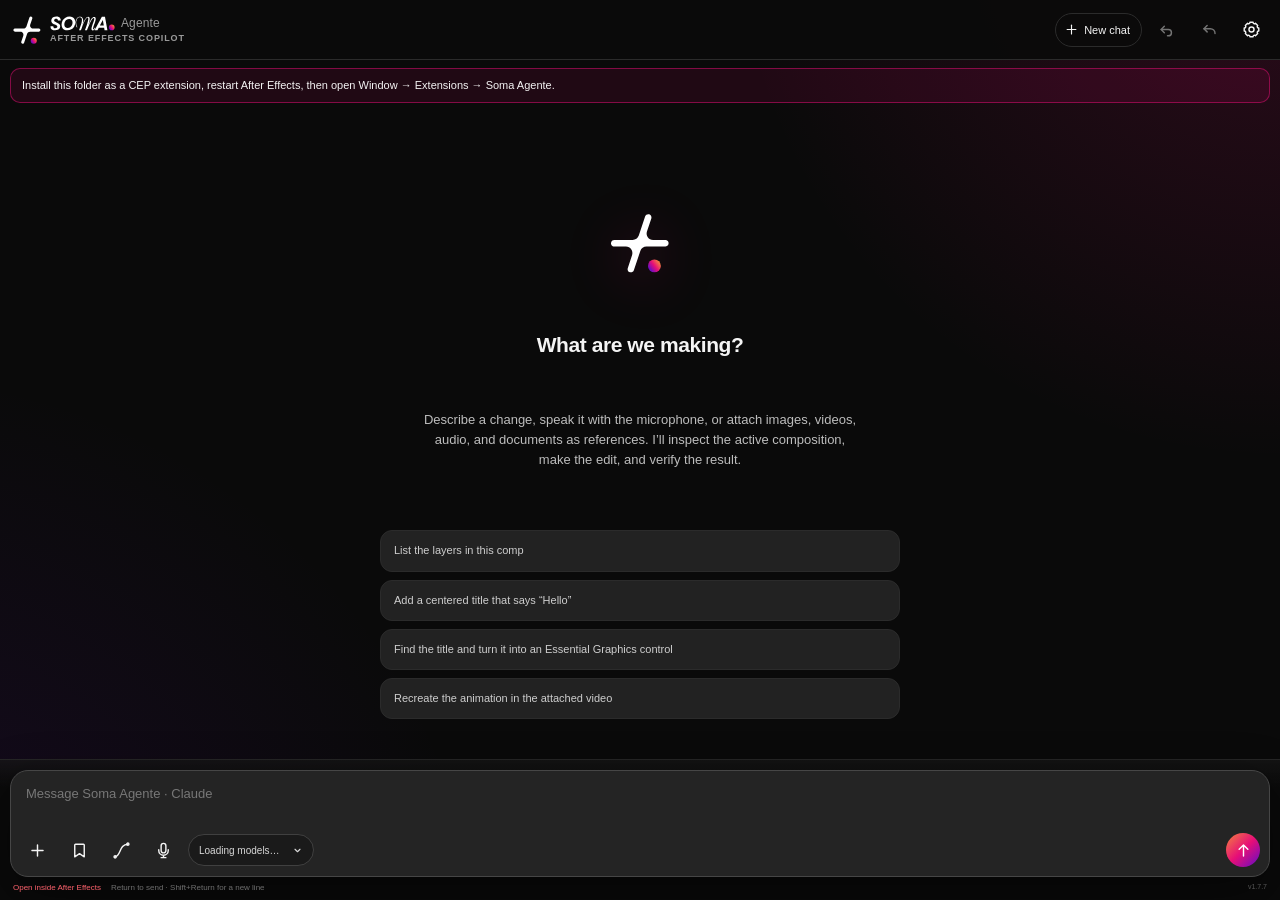
==== commit a3968324: "Release v1.7.7" ====
--- a/adobe/index.html
+++ b/adobe/index.html
@@ -113,6 +113,7 @@
           </div>
           <div id="easePresets" class="ease-presets"></div>
         </section>
+        <div id="hostRefTray" class="host-ref-tray" hidden></div>
         <div id="attachmentTray" class="attachment-tray" hidden></div>
         <div class="composer">
           <textarea id="promptInput" rows="2" placeholder="Message Soma Agente" aria-label="Message"></textarea>
@@ -146,7 +147,7 @@
         <div class="composer-meta">
           <span id="connectionLabel">Local bridge</span>
           <span>Return to send · Shift+Return for a new line</span>
-          <span id="versionLabel" class="version-label">v1.7.6</span>
+          <span id="versionLabel" class="version-label">v1.7.7</span>
         </div>
       </footer>
         </div>
--- a/adobe/styles.css
+++ b/adobe/styles.css
@@ -632,6 +632,42 @@
   font-variant-numeric: tabular-nums;
 }
 
+/* Layers and Project items dragged in from After Effects. */
+.host-ref-tray {
+  display: flex;
+  flex-wrap: wrap;
+  gap: 6px;
+  padding-top: 9px;
+}
+
+.host-ref {
+  display: inline-flex;
+  align-items: center;
+  gap: 6px;
+  max-width: 100%;
+  padding: 3px 4px 3px 9px;
+  border: 1px solid rgba(var(--accent-rgb), .45);
+  border-radius: 999px;
+  background: rgba(var(--accent-rgb), .1);
+  color: var(--text);
+  font-size: 11px;
+}
+
+.host-ref span { overflow: hidden; max-width: 240px; text-overflow: ellipsis; white-space: nowrap; }
+.host-ref small { color: var(--muted); }
+
+.host-ref button {
+  display: grid;
+  width: 16px;
+  height: 16px;
+  place-items: center;
+  border-radius: 50%;
+  background: rgba(255,255,255,.08);
+  color: var(--text);
+  font-size: 11px;
+  line-height: 1;
+}
+
 .attachment-tray {
   display: flex;
   gap: 8px;
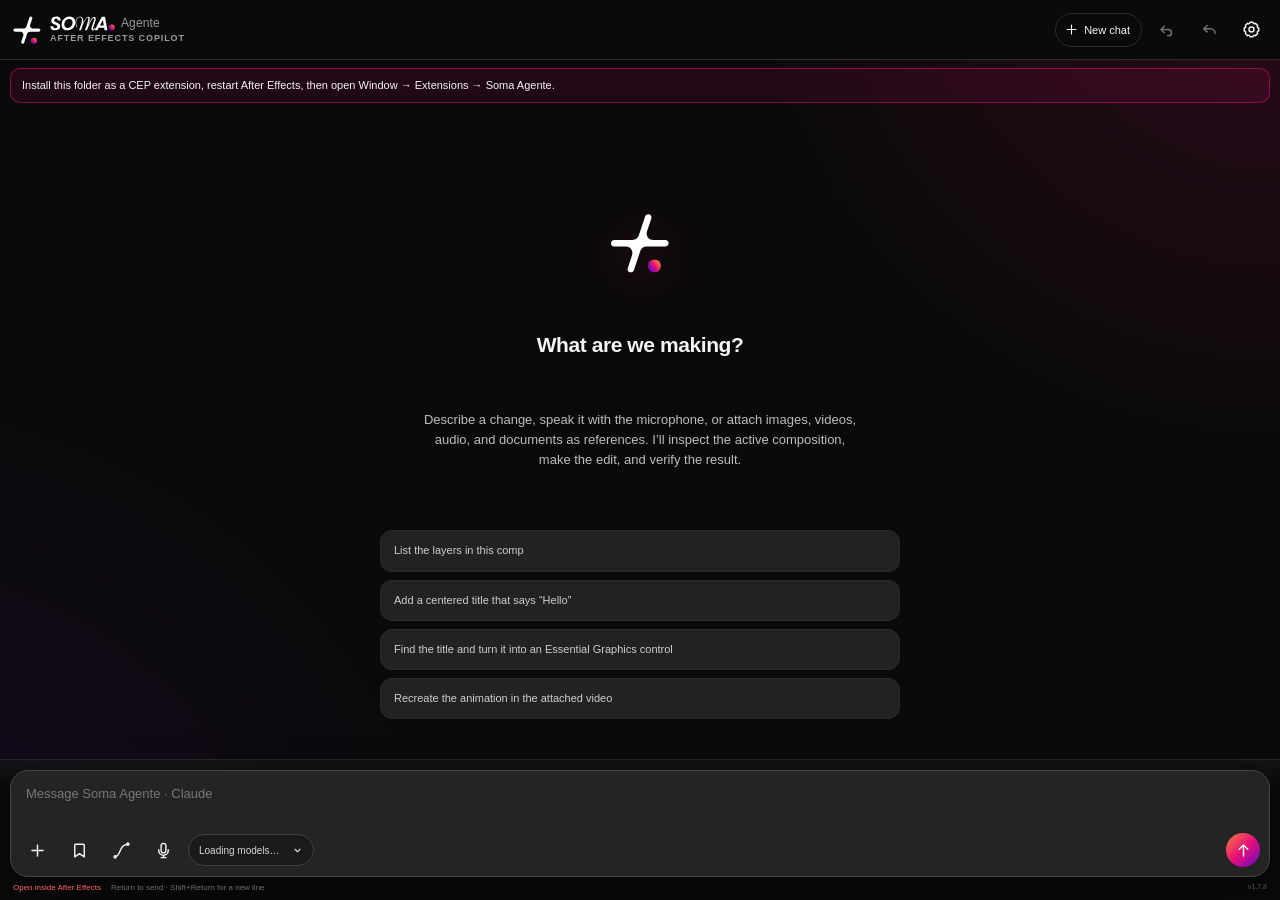
==== commit 426adedb: "Release v1.7.8" ====
--- a/adobe/index.html
+++ b/adobe/index.html
@@ -147,7 +147,7 @@
         <div class="composer-meta">
           <span id="connectionLabel">Local bridge</span>
           <span>Return to send · Shift+Return for a new line</span>
-          <span id="versionLabel" class="version-label">v1.7.7</span>
+          <span id="versionLabel" class="version-label">v1.7.8</span>
         </div>
       </footer>
         </div>
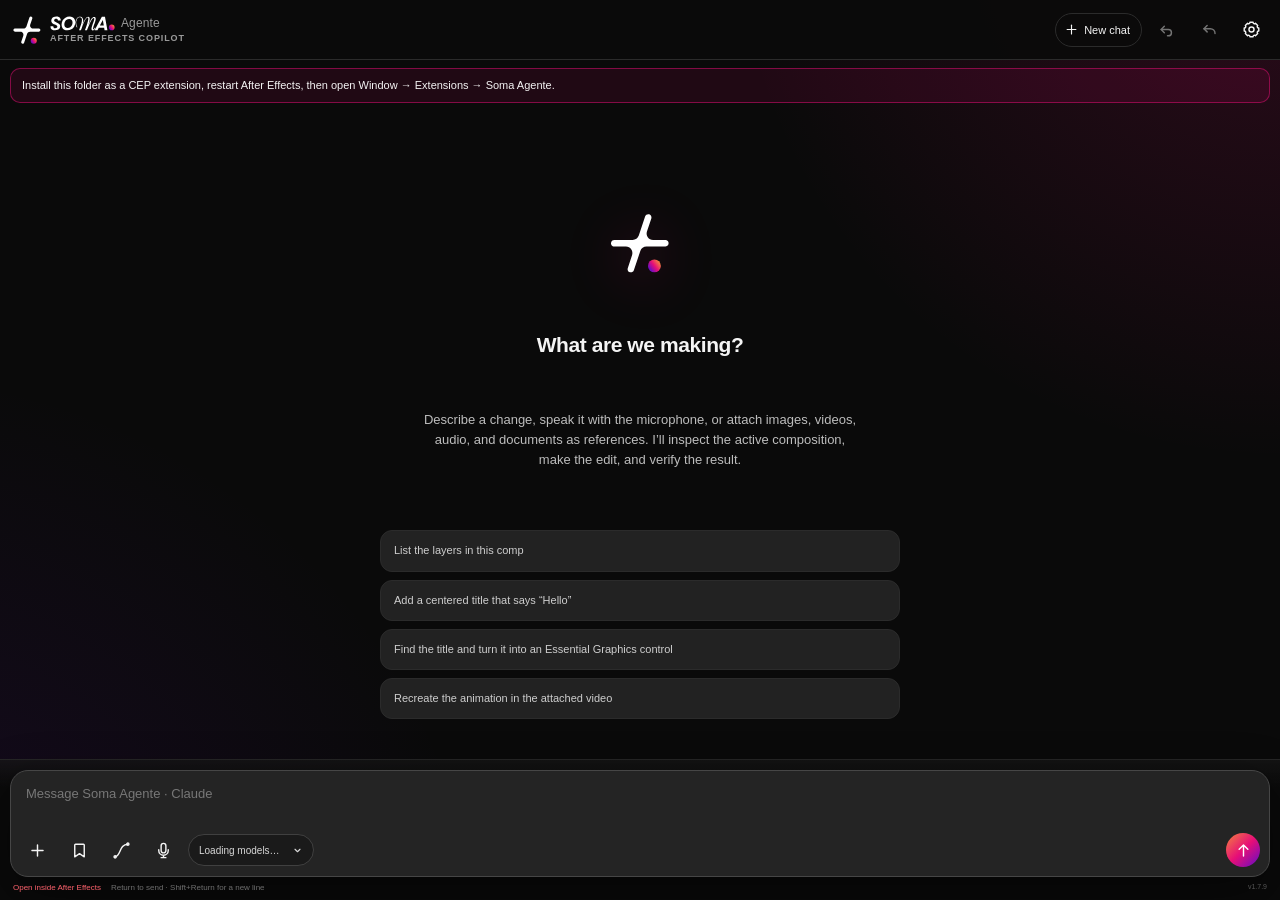
==== commit 0bac53c1: "Release v1.7.9" ====
--- a/adobe/index.html
+++ b/adobe/index.html
@@ -96,7 +96,7 @@
           </div>
           <p class="references-hint">Click a reference to attach it. Pinned references are sent automatically at the start of every new chat.</p>
           <div id="referenceList" class="reference-list"></div>
-          <input id="referenceInput" type="file" accept="image/*,video/*,audio/*,.pdf,.txt,.md,.json,.csv,.srt,.vtt,.xml,.html,.jsx,.js" multiple hidden />
+          <input id="referenceInput" type="file" accept="image/*,video/*,audio/*,.pdf,.docx,.pptx,.xlsx,.odt,.odp,.ods,.rtf,.txt,.md,.json,.csv,.tsv,.srt,.vtt,.xml,.html,.htm,.css,.jsx,.js,.ts,.py" multiple hidden />
         </section>
         <section id="easePopover" class="popover ease-popover" hidden aria-label="Ease curves">
           <div class="ease-editor">
@@ -122,7 +122,7 @@
               <button id="attachButton" class="icon-button" type="button" title="Attach images, videos, audio, or documents" aria-label="Attach files">
                 <svg viewBox="0 0 24 24" aria-hidden="true"><path d="M12 5v14M5 12h14" /></svg>
               </button>
-              <input id="imageInput" type="file" accept="image/*,video/*,audio/*,.pdf,.txt,.md,.json,.csv,.srt,.vtt,.xml,.html,.jsx,.js" multiple hidden />
+              <input id="imageInput" type="file" accept="image/*,video/*,audio/*,.pdf,.docx,.pptx,.xlsx,.odt,.odp,.ods,.rtf,.txt,.md,.json,.csv,.tsv,.srt,.vtt,.xml,.html,.htm,.css,.jsx,.js,.ts,.py" multiple hidden />
               <button id="referencesButton" class="icon-button" type="button" title="Saved references" aria-label="Saved references" aria-haspopup="true" aria-expanded="false">
                 <svg viewBox="0 0 24 24" aria-hidden="true"><path d="M7 4h10a1 1 0 0 1 1 1v15l-6-4-6 4V5a1 1 0 0 1 1-1Z" /></svg>
               </button>
@@ -147,7 +147,7 @@
         <div class="composer-meta">
           <span id="connectionLabel">Local bridge</span>
           <span>Return to send · Shift+Return for a new line</span>
-          <span id="versionLabel" class="version-label">v1.7.8</span>
+          <span id="versionLabel" class="version-label">v1.7.9</span>
         </div>
       </footer>
         </div>
@@ -316,6 +316,7 @@
     <script src="js/platform.js"></script>
     <script src="js/media.js"></script>
     <script src="js/references.js"></script>
+    <script src="js/documents.js"></script>
     <script src="js/eases.js"></script>
     <script src="js/extensions.js"></script>
     <script src="js/hosts.js"></script>
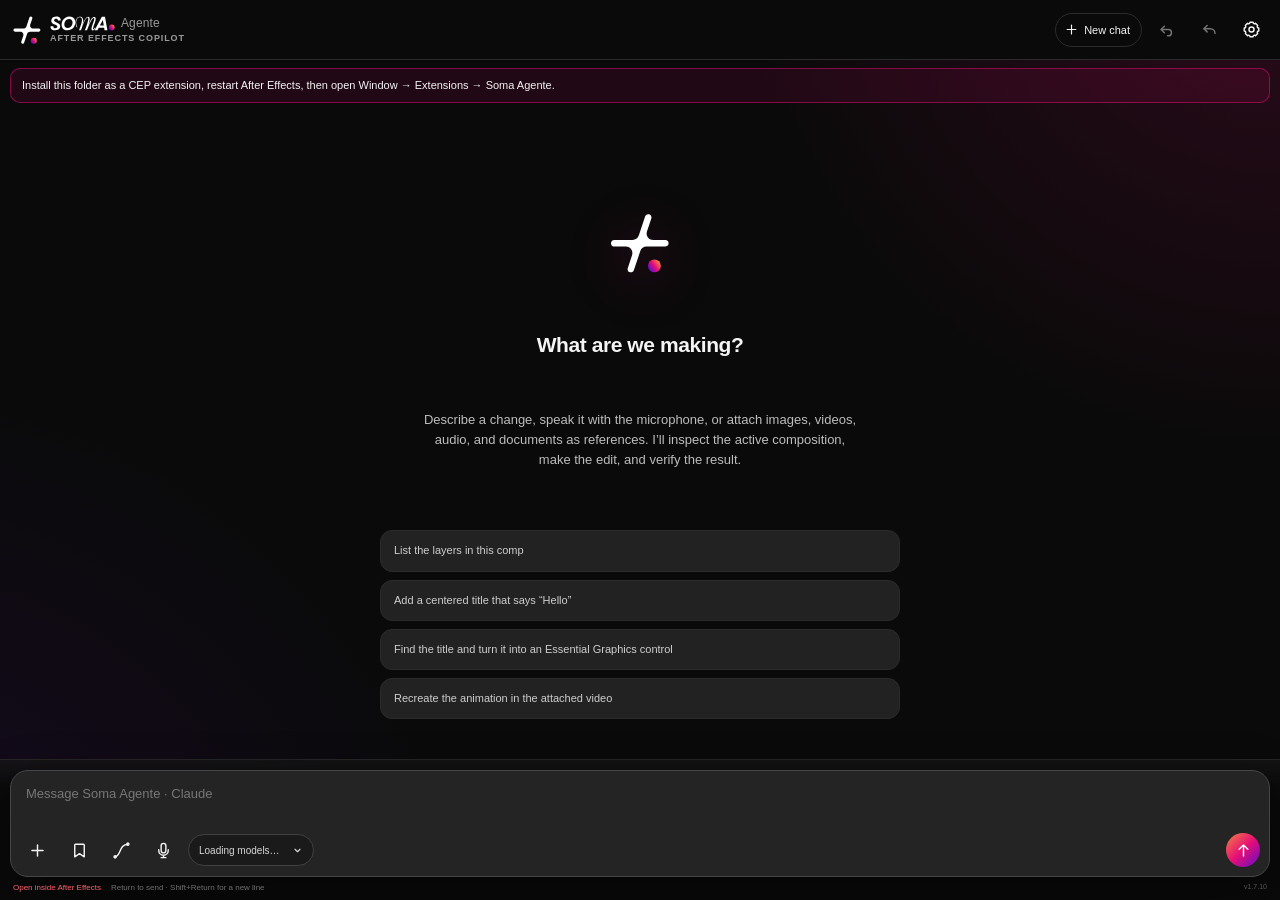
==== commit ab1d6005: "Release v1.7.10" ====
--- a/adobe/index.html
+++ b/adobe/index.html
@@ -147,7 +147,7 @@
         <div class="composer-meta">
           <span id="connectionLabel">Local bridge</span>
           <span>Return to send · Shift+Return for a new line</span>
-          <span id="versionLabel" class="version-label">v1.7.9</span>
+          <span id="versionLabel" class="version-label">v1.7.10</span>
         </div>
       </footer>
         </div>
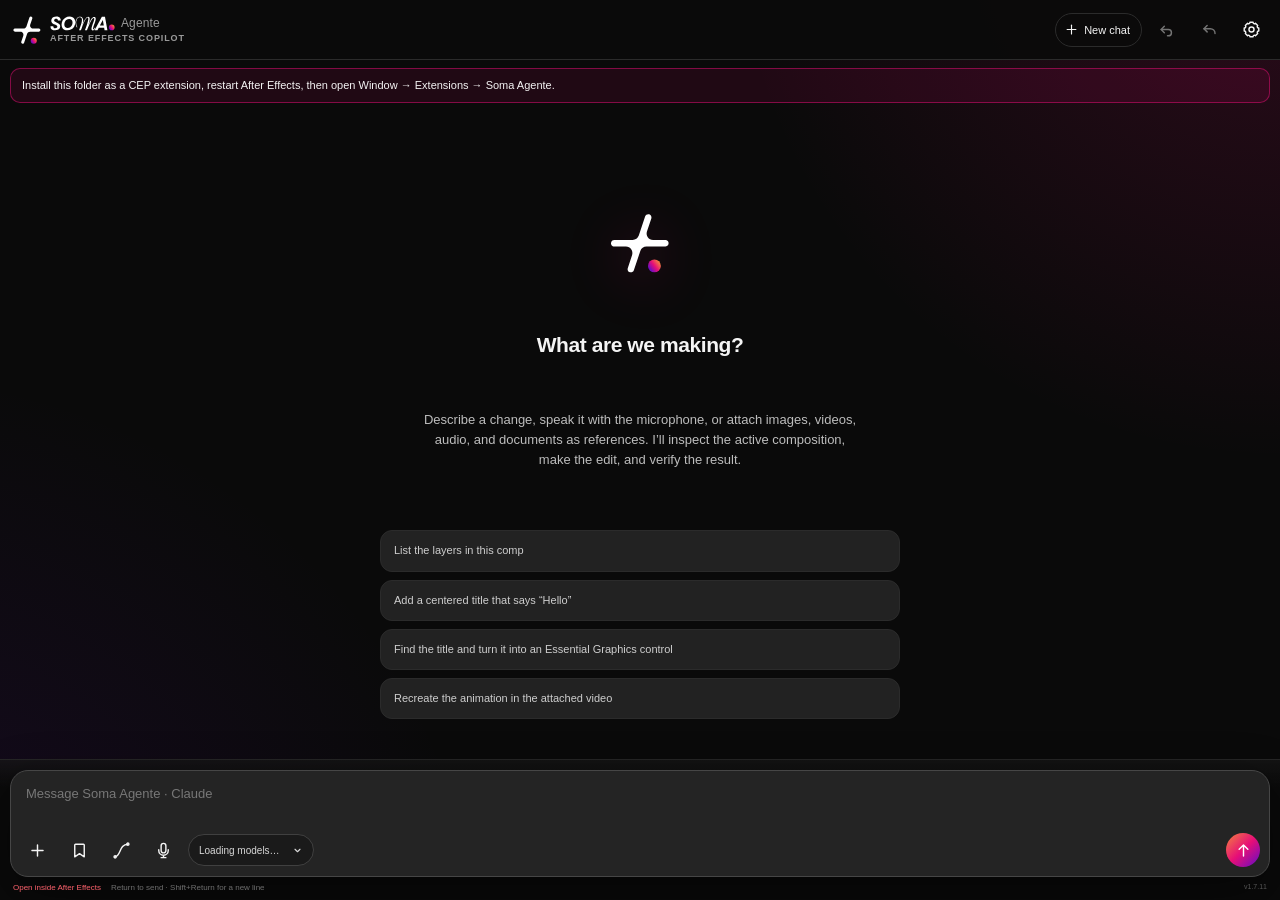
==== commit 02738253: "Release v1.7.11" ====
--- a/adobe/index.html
+++ b/adobe/index.html
@@ -147,7 +147,7 @@
         <div class="composer-meta">
           <span id="connectionLabel">Local bridge</span>
           <span>Return to send · Shift+Return for a new line</span>
-          <span id="versionLabel" class="version-label">v1.7.10</span>
+          <span id="versionLabel" class="version-label">v1.7.11</span>
         </div>
       </footer>
         </div>
